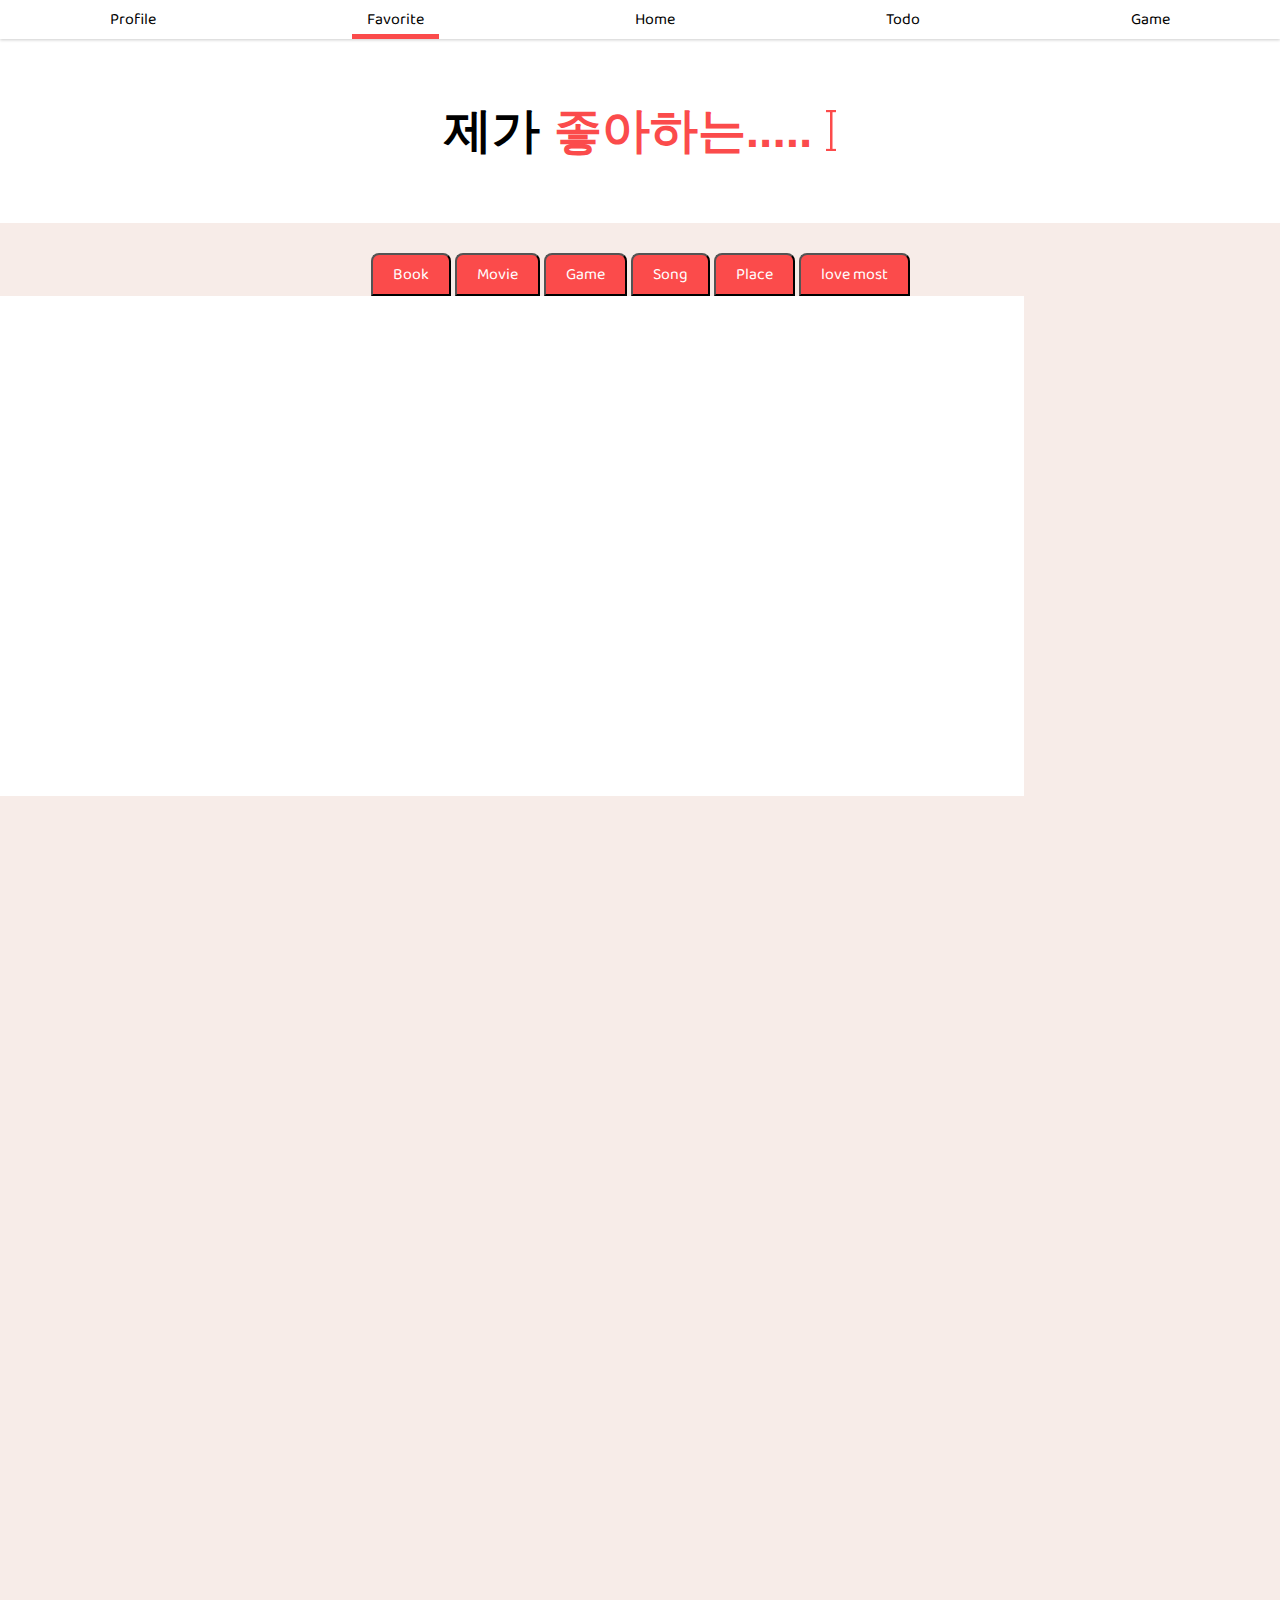
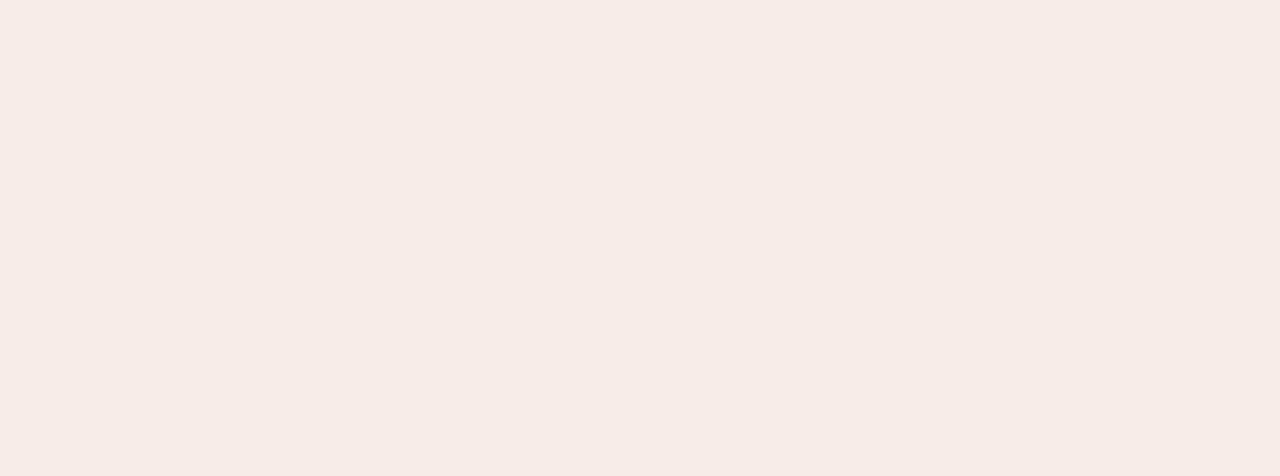
==== favorite.html @ 22e8d8d9 "favorite add 1. html nav_var 2. css add" ====
<!DOCTYPE html>
<html lang="en">
  <head>
    <meta charset="UTF-8" />
    <meta name="viewport" content="width=device-width, initial-scale=1.0" />
    <link rel="stylesheet" href="style.css" type="text/css" />
    <link rel="stylesheet" href="favorite.css" type="text/css" />
    <link
      href="https://fonts.googleapis.com/css2?family=Baloo+Paaji+2:wght@500&display=swap"
      rel="stylesheet"
    />
    <links
      href="https://fonts.googleapis.com/css2?family=Do+Hyeon&display=swap"
      rel="stylesheet"
    />
    <link
      href="https://fonts.googleapis.com/css2?family=Nanum+Gothic&display=swap"
      rel="stylesheet"
    />
    <title>Favorite</title>
  </head>
  <body>
    <header>
      <div class="wrap">
        <nav class="mobile_menu">
          <ul>
            <li><a href="profile.html">Profile</a></li>
            <li><a class="current" href="#">Favorite</a></li>
            <li><a href="index.html">Home</a></li>
            <li><a href="todo.html">Todo</a></li>
            <li><a href="game.html">Game</a></li>
          </ul>
        </nav>
      </div>

      <div class="title_section">
        <h1>
          제가 <span class="point">좋아하는.....</span>
          <span class="blink">
            <img id="favorite_cursor" src="img/cursor.png" />
          </span>
        </h1>
      </div>
    </header>

    <main>
      <ul class="favorite_menu">
        <li>
          <button>Book</button>
          <button>Movie</button>
          <button>Game</button>
          <button>Song</button>
          <button>Place</button>
          <button>love most</button>
        </li>
      </ul>

      <div class="favorite_box"></div>
    </main>
  </body>
</html>
---- style.css ----
/* index */
* {
  box-sizing: border-box;
  margin: 0;
  padding: 0;
}

p {
  width: 100%;
  font-family: "Nanum Gothic", sans-serif;
  font-size: 1em;
  line-height: 1.7;
}

.current {
  border-bottom: 5px solid #fb4b4b;
}

.point {
  color: #fb4b4b;
}

/* cursor 깜빡이는 animation */
.blink {
  animation: cursor-blink 1s ease infinite;
  -webkit-animation: cursor-blink 1s ease infinite;
}

@keyframes cursor-blink {
  0% {
    opacity: 100%;
  }
  50% {
    opacity: 10%;
  }
  100% {
    opacity: 100%;
  }
}

/* header - navigation bar */
.wrap ul {
  display: flex;
  justify-content: space-around;
  box-shadow: 0 1px 3px 0 hsla(0, 0%, 0%, 0.2);
  padding: 5px;
  list-style: none;
}

.wrap a {
  color: black;
  padding: 0 15px;
  font-family: "Baloo Paaji 2", cursive;
  font-size: 1em;
  text-decoration: none;
}

.wrap a:hover {
  border-bottom: 5px solid #fb4b4b;
}
---- favorite.css ----
/* header 큰 제목 */
h1 {
  display: block;
  font-family: "Do Hyeon", sans-serif;
  font-size: 3em;
  text-align: center;
  padding: 60px 0;
}

/* 깜빡이는 cursor */
#favorite_cursor {
  height: 0.85em;
  position: relative;
  top: 3.5px;
}

/* main */
main {
  background-color: #f7ece8;
  padding: 30px 0 100% 0;
}

/* main - favorite menu */
.favorite_menu {
  display: flex;
  justify-content: center;
  list-style: none;
}

.favorite_menu button {
  padding: 5px 20px;
  font-family: "Baloo Paaji 2", cursive;
  font-size: 1em;
  background-color: #fb4b4b;
  color: #fff;
  border-top-left-radius: 8px;
  border-top-right-radius: 8px;
}

.favorite_menu button:hover {
  background-color: #fff;
  color: #fb4b4b;
  border: 1px solid #fb4b4b;
}

/* main - favorite container */
.favorite_box {
  display: flex;
  height: 500px;
  width: 80%;
  background-color: #fff;
}
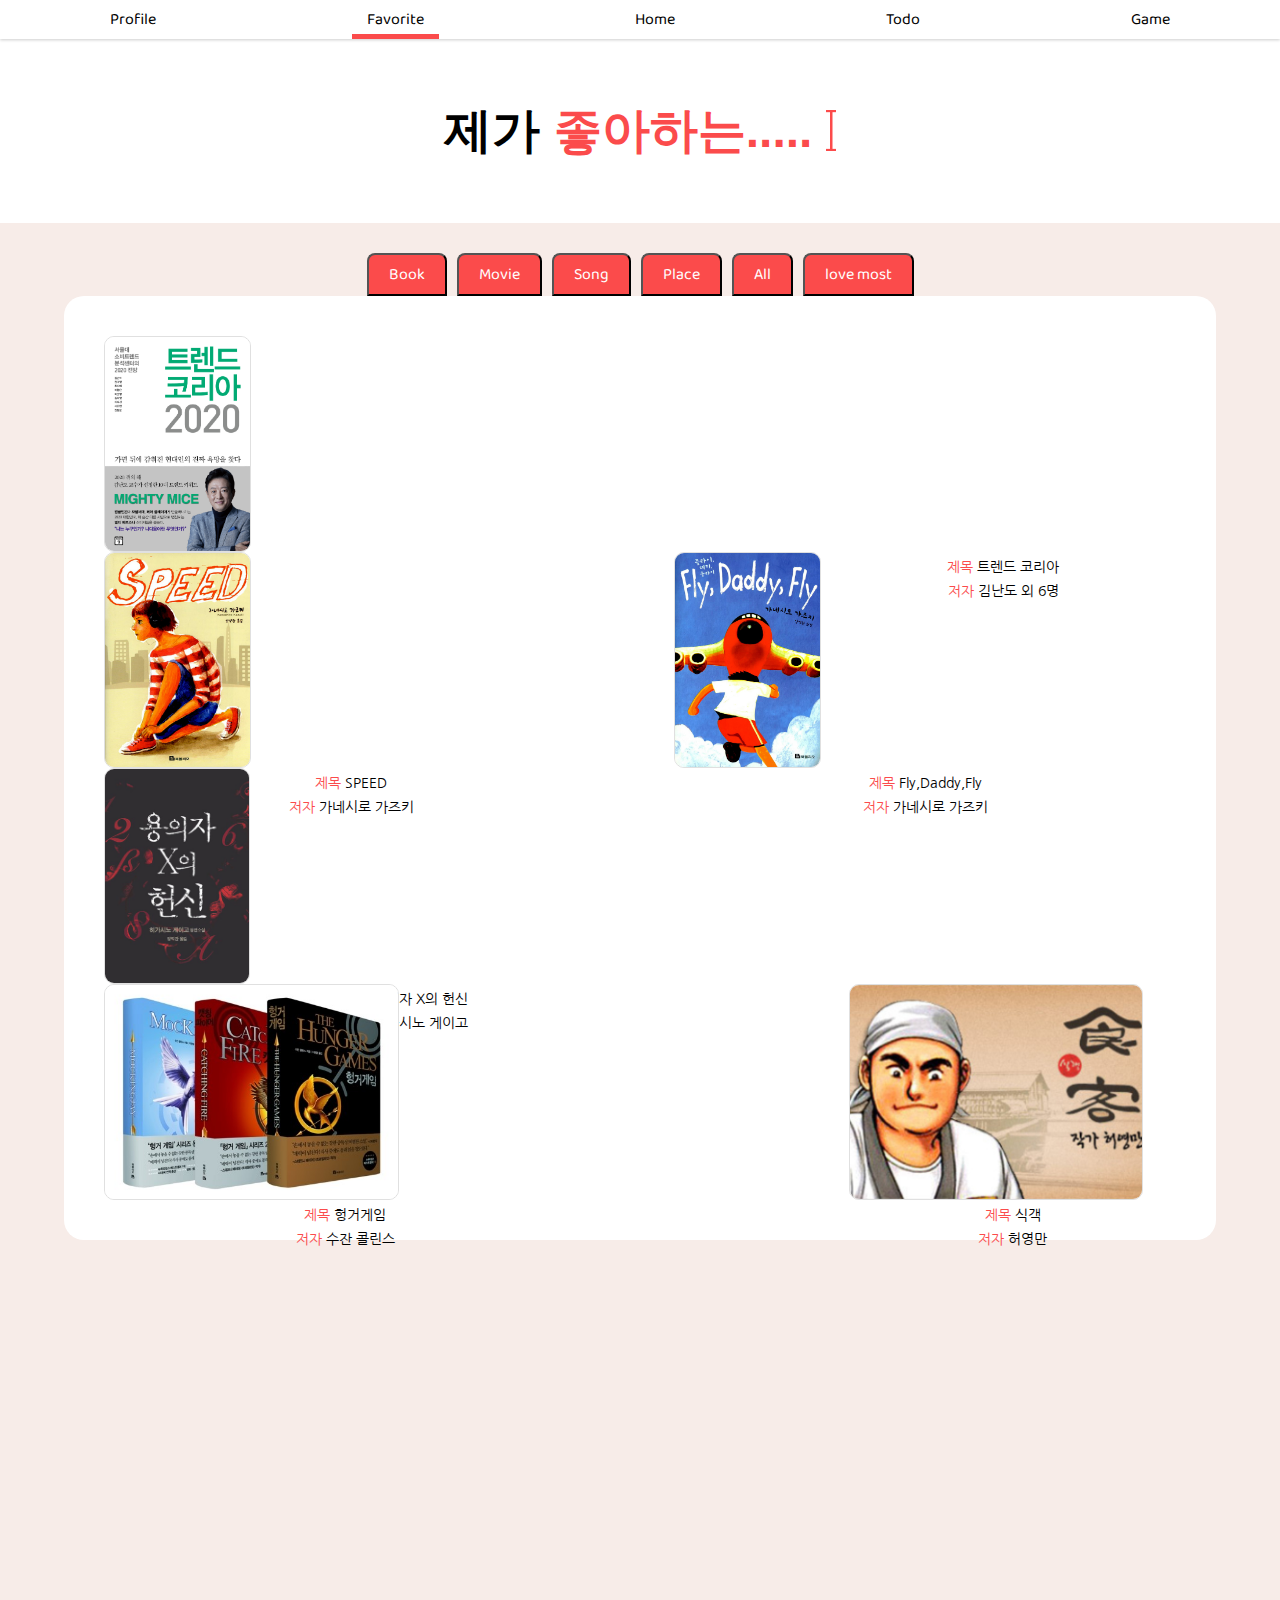
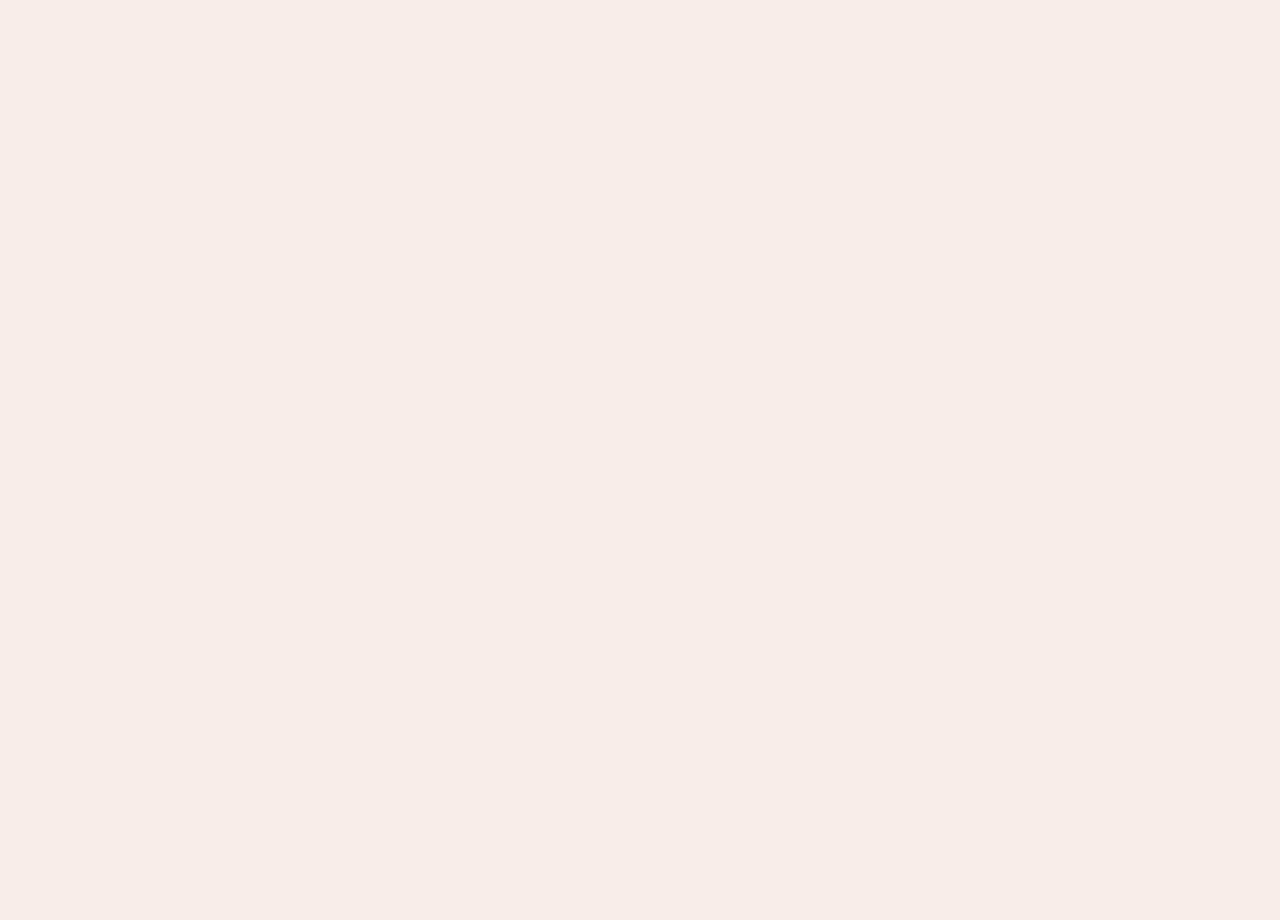
==== commit af571e27: "favorite add : page, img" ====
--- a/favorite.html
+++ b/favorite.html
@@ -48,14 +48,92 @@
         <li>
           <button>Book</button>
           <button>Movie</button>
-          <button>Game</button>
           <button>Song</button>
           <button>Place</button>
+          <button>All</button>
           <button>love most</button>
         </li>
       </ul>
 
-      <div class="favorite_box"></div>
+      <div class="favorite_box">
+        <div class="favorite_item">
+          <a
+            href="https://book.naver.com/bookdb/book_detail.nhn?bid=15557797"
+            target="_blank"
+          >
+            <img src="img/book/book1.jpg"
+          /></a>
+          <div class="description">
+            <p><span class="point">제목</span> 트렌드 코리아</p>
+            <p><span class="point">저자</span> 김난도 외 6명</p>
+          </div>
+        </div>
+
+        <div class="favorite_item">
+          <a
+            href="https://book.naver.com/bookdb/book_detail.nhn?bid=2094719"
+            target="_blank"
+          >
+            <img src="img/book/book2.jpg"
+          /></a>
+          <div class="description">
+            <p><span class="point">제목</span> SPEED</p>
+            <p><span class="point">저자</span> 가네시로 가즈키</p>
+          </div>
+        </div>
+
+        <div class="favorite_item">
+          <a
+            href="https://book.naver.com/bookdb/book_detail.nhn?bid=2093917"
+            target="_blank"
+          >
+            <img src="img/book/book3.jpg"
+          /></a>
+          <div class="description">
+            <p><span class="point">제목</span> Fly,Daddy,Fly</p>
+            <p><span class="point">저자</span> 가네시로 가즈키</p>
+          </div>
+        </div>
+
+        <div class="favorite_item">
+          <a
+            href="https://book.naver.com/bookdb/book_detail.nhn?bid=12481857"
+            target="_blank"
+          >
+            <img src="img/book/book4.jpg"
+          /></a>
+          <div class="description">
+            <p><span class="point">제목</span> 용의자 X의 헌신</p>
+            <p><span class="point">저자</span> 히가시노 게이고</p>
+          </div>
+        </div>
+
+        <div class="favorite_item">
+          <a
+            href="https://book.naver.com/bookdb/book_detail.nhn?bid=6108081"
+            target="_blank"
+          >
+            <img id="resizing" src="img/book/book5.jpg"
+          /></a>
+          <div class="description">
+            <p><span class="point">제목</span> 헝거게임</p>
+            <p><span class="point">저자</span> 수잔 콜린스</p>
+          </div>
+        </div>
+
+        <div class="favorite_item">
+          <a
+            href="https://book.naver.com/bookdb/book_detail.nhn?bid=6285783"
+            target="_blank"
+          >
+            <img id="resizing" src="img/book/book6.jpg"
+          /></a>
+          <div class="description">
+            <p><span class="point">제목</span> 식객</p>
+            <p><span class="point">저자</span> 허영만</p>
+          </div>
+        </div>
+      </div>
     </main>
   </body>
 </html>
--- a/favorite.css
+++ b/favorite.css
@@ -16,19 +16,22 @@
 
 /* main */
 main {
+  display: flex;
+  flex-direction: column;
+  align-items: center;
   background-color: #f7ece8;
   padding: 30px 0 100% 0;
 }
 
 /* main - favorite menu */
 .favorite_menu {
-  display: flex;
-  justify-content: center;
   list-style: none;
 }
 
 .favorite_menu button {
   padding: 5px 20px;
+  margin: 0 3px;
+  cursor: pointer;
   font-family: "Baloo Paaji 2", cursive;
   font-size: 1em;
   background-color: #fb4b4b;
@@ -46,7 +49,41 @@
 /* main - favorite container */
 .favorite_box {
   display: flex;
-  height: 500px;
-  width: 80%;
+  justify-content: space-between;
+  flex-wrap: wrap;
+  width: 90%;
+  padding: 40px;
+  border-radius: 20px;
   background-color: #fff;
 }
+
+.favorite_item {
+  max-height: 15em;
+  font-family: "Do Hyeon", sans-serif;
+  font-size: 0.9rem;
+}
+
+
+.favorite_item img {
+  max-height: 100%;
+  border: 1px solid #e0e0e0;
+  border-radius: 10px;
+}
+
+.description {
+  display: inline;
+  text-align: center;
+}
+
+/* mobile 반응형 */
+@media screen and (max-width: 480px) {
+  .favorite_menu button {
+    padding: 3px 15px;
+    margin: 0;
+}
+  .favorite_box {
+    display: flex;
+    width:100%;
+    padding: 25px;
+    border-radius: 0;
+}